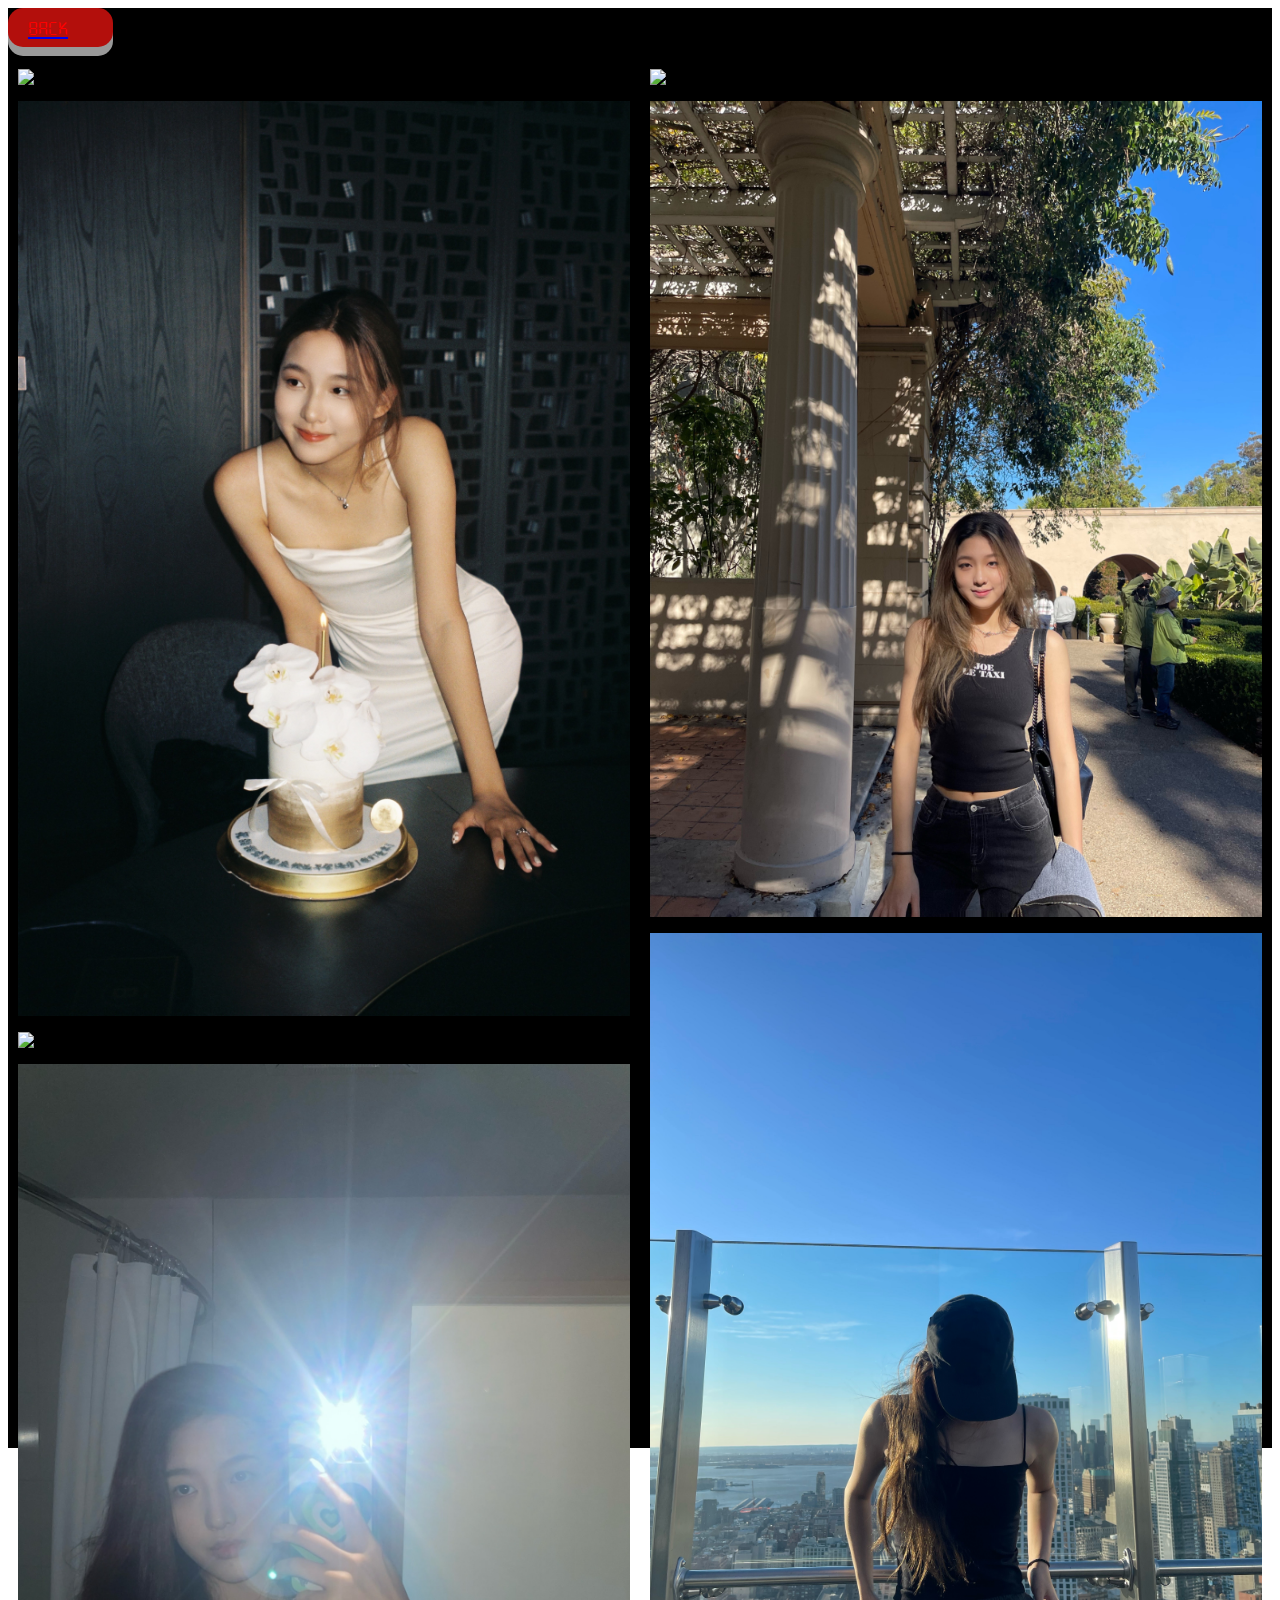
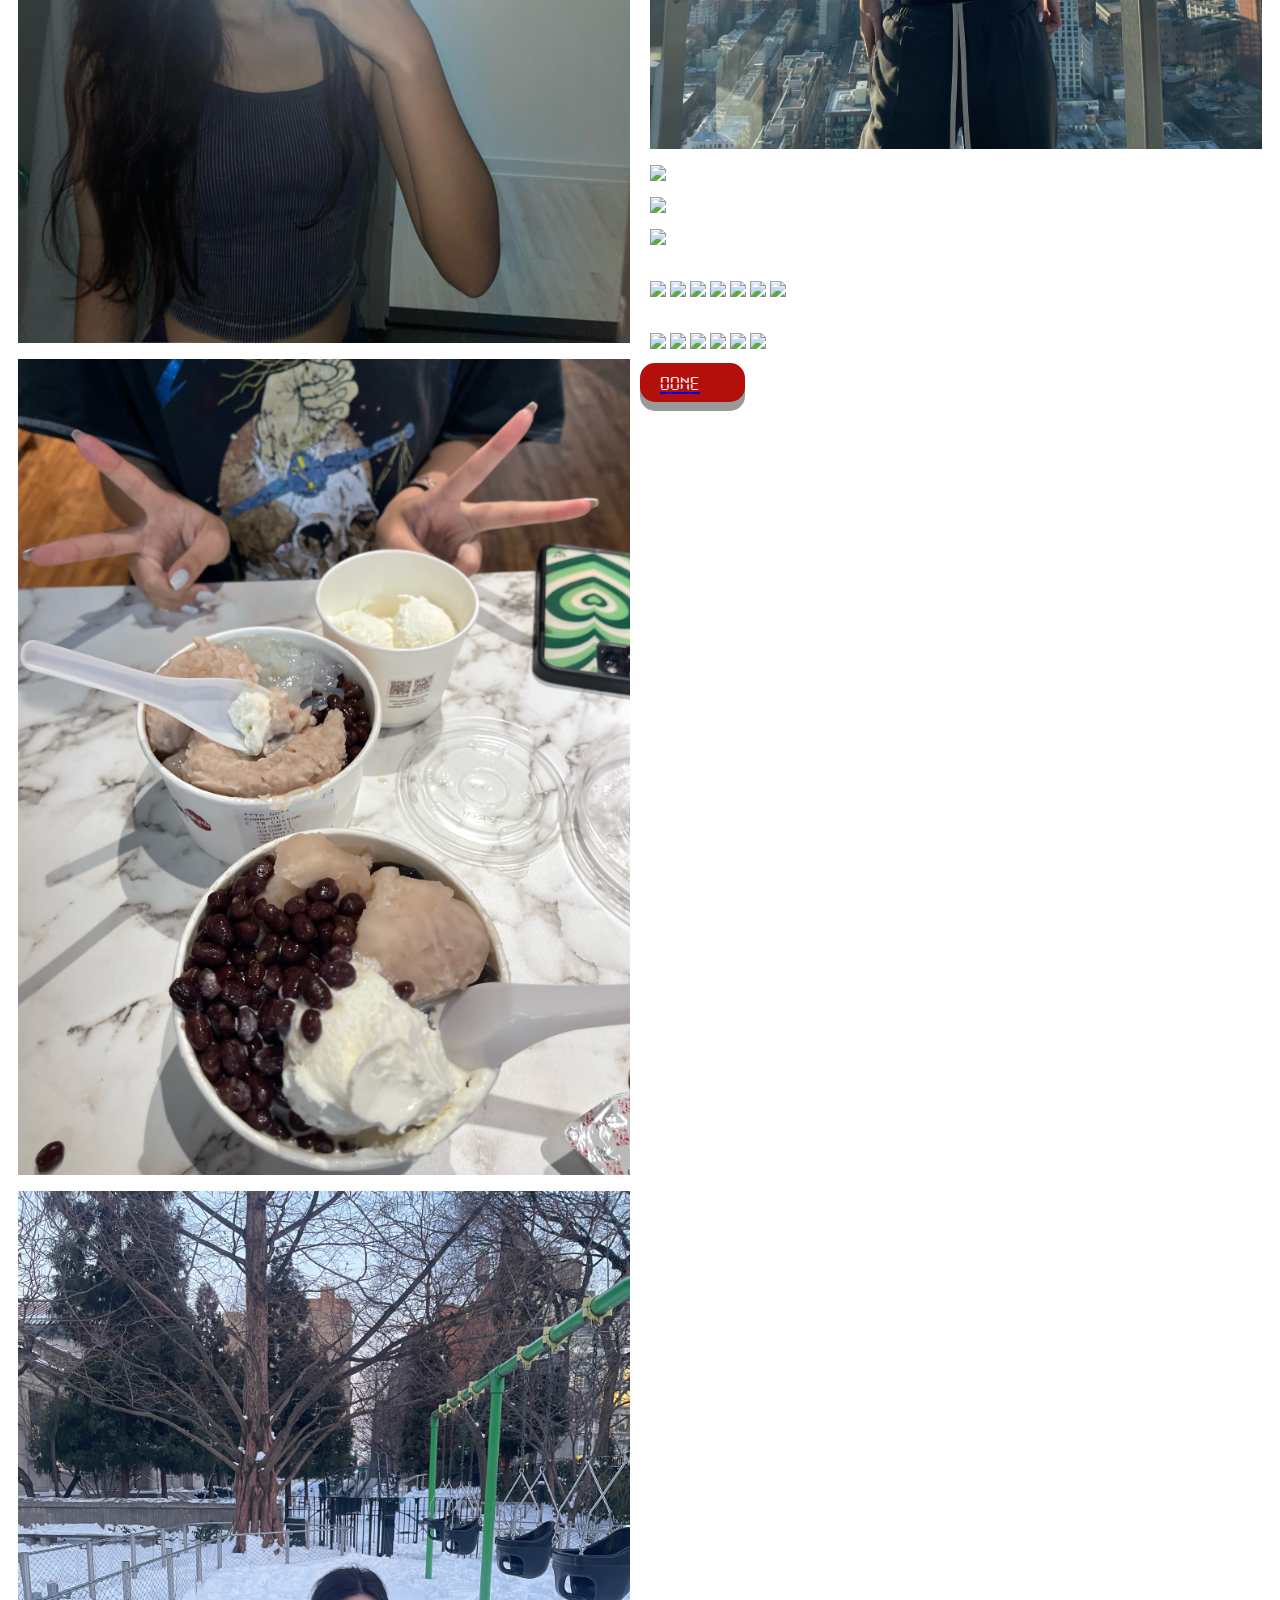
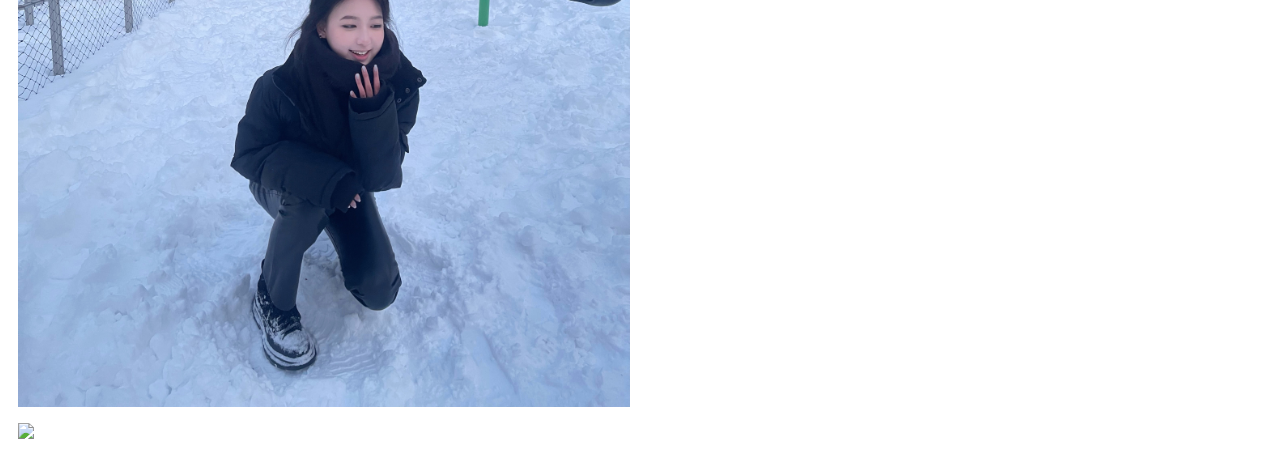
==== ins1.html @ 8c412cf4 "Add files via upload" ====
<!DOCTYPE html>
<html lang="en" dir="ltr">
  <head>
    <meta charset="utf-8">
    <title></title>
        <link rel="stylesheet" type="text/css" href="style.css">
  </head>
  <body>

    <div class="background1">
        <button class="button"><a href="ins.html"><p3>back</p3></button>
    <div class="row">
      <div class="column">

      <div class="container"><div class="zoomimg"><img src="1.jpg" style="width:100%"></div></div>
      <div class="container"><div class="zoomimg"><img src="2.jpg" style="width:100%"></div></div>
      <div class="container"><div class="zoomimg"><img src="3.jpg" style="width:100%"></div></div>
      <div class="container"><div class="zoomimg"><img src="4.jpg" style="width:100%"></div></div>
      <div class="container"><div class="zoomimg"><img src="5.jpg" style="width:100%"></div></div>
      <div class="container"><div class="zoomimg"><img src="6.jpg" style="width:100%"></div></div>
      <div class="container"><div class="zoomimg"><img src="7.jpg" style="width:100%"></div></div>
      </div>

      <div class="column">
      <div class="container"><div class="zoomimg"><img src="8.JPG" style="width:100%"></div></div>
      <div class="container"><div class="zoomimg"><img src="9.jpg" style="width:100%"></div></div>
      <div class="container"><div class="zoomimg"><img src="10.jpg" style="width:100%"></div></div>
      <div class="container"><div class="zoomimg"><img src="11.jpg" style="width:100%"></div></div>
      <div class="container"><div class="zoomimg"><img src="12.jpg" style="width:100%"></div></div>
      <div class="container"><div class="zoomimg"><img src="13.jpg" style="width:100%"></div></div>
      </div>

      <div class="column">

      <img src="14.jpg" style="width:100%">
      <img src="15.jpg" style="width:100%">
      <img src="16.jpg" style="width:100%">
      <img src=".jpg" style="width:100%">
      <img src=".jpg" style="width:100%">
      <img src=".jpg" style="width:100%">
      <img src=".jpg" style="width:100%">
      </div>

      <div class="column">

      <img src=".jpg" style="width:100%">
      <img src=".jpg" style="width:100%">
      <img src=".jpg" style="width:100%">
      <img src=".jpg" style="width:100%">
      <img src=".jpg" style="width:100%">
      <img src=".jpg" style="width:100%">

      </div>
      <button class="button"><a href="landing.html"><p2>done</p2></button>
    </div>

  </body>
</html>
---- style.css ----
.background{
  width: 100%;
  height: 100vh;
  background-color: black;
  background-position: center;
  background-repeat: no-repeat;
  position: relative;
  background-image: url(https://s-media-cache-ak0.pinimg.com/originals/7b/d3/92/7bd3921e16b7f06ddff37b9d6f07a10f.jpg);
  background-size: 100%;
}
.body{
  background-color:black;
}
.background2{
  width: 100%;
  height: 100vh;
  background-color: black;
  background-position: center;
  background-repeat: no-repeat;
  position: relative;
  background-size: 100%;
}


.background1{
  width: 100%;
  height: 160vh;
  position: relative;
  background-color: black;
  background-position: center;
  background-repeat: repeat-y;
  background-size: 100%;

}

.background3{
  width: 100%;
  height: 900px;
  position: relative;
  background-color: black;
  background-position: center;
  background-size: 100%;

}

@font-face {
  font-family: DS-DIGI;
  src: url(DS-DIGI.TTF);
}


.title {
  font-family: "DS-DIGI", serif;
  background-color: rgb(0,0,0);
  background-color: rgba(0,0,0, 0.0);
  color: white;
  font-size: 50px;
  position: relative;
  top: 50%;
  left: 50%;
  transform: translate(-50%, -50%);
  z-index: 2;
  width: 300px;
  padding: 20px;
  text-align: center;
}

.subtitle {
  display: flex;
  flex-direction: column;

  position:absolute;
  font-family: "DS-DIGI", serif;
  background-color: rgb(0,0,0);
  background-color: rgba(40,0,0, 0.3);
  color: white;
  font-size: 30px;
  top: 50%;
  left: 50%;
  transform: translate(-50%, -50%);
  width: 400px;
  padding: 20px;
}

.subtitle1 {
  display: flex;
  flex-direction: column;

  position:absolute;
  font-family: "DS-DIGI", serif;
  background-color: rgb(0,0,0);
  background-color: rgba(0,20,0, 0.4);
  color: white;
  font-size: 30px;
  top: 50%;
  left: 50%;
  transform: translate(-50%, -50%);
  width: 400px;
  padding: 20px;
}

.loc{
  display:flex;
  flex-direction: row;
  align-items: center;
  align-content: flex-end;
  padding-top: 20px;
  padding-bottom: 20px;
}

.p1{

}
*{
  box-sizing:border-box;
}

.icon {

  padding: 240px;
  display: flex;
  flex-direction: column;
  align-items: center;
}

.icon2 {
  background-color: black;
  padding: 200px;
  padd
  display: flex;
  flex-direction: column;
  align-items: center;
}

.container{
  overflow: hidden;
}

.zoomimg{
  width: 100%;
  height: 100%;
  transition: 1s;
}

.zoomimg:hover{
  transform: scale(1.3);
}

.close2 {
    position: absolute;
    font-family: 'Aquire';
    top: 3%;
    right: 3%;
    font-size: 2vmin;
    cursor: pointer;
}



* {
  box-sizing: border-box;
}

.column {
  float: left;
  width: 50%;
  padding: 10px;
}

.column img {
  margin-top: 12px;
}

/* Clear floats after the columns */
.row:after {
  content: "";
  display: table;
  clear: both;
}
p1 {
  text-align:left;
  font-size: 20px;
  line-height: 1.3;
  padding: 5px;
  margin-left: 00px;
  margin-right: 25px;
  margin-top: 20px;
  margin-bottom: 20px;
  color : white;
  border: 0px;
  border-color: #black;
  font-family: "DS-DIGI", serif;
}

p1 {background-color: #black;}

p1.alignleft{
  display: flex;
  text-align: left;
}

p1.alignright{
  display: flex;
  text-align: right;
}


p2 {
  text-align:left;
  font-size: 20px;
  line-height: 1.3;
  padding: 5px;
  margin-left: 00px;
  margin-right: 25px;
  margin-top: 200px;
  margin-bottom: 20px;
  color : white;
  border: 0px;
  border-color: #black;
  font-family: "DS-DIGI", serif;
}

p2 {background-color: #black;}

p2.alignleft{
  display: flex;
  text-align: left;
}

p2.alignright{
  display: flex;
  text-align: right;
}

p3 {
  text-align:left;
  font-size: 20px;
  line-height: 1.3;
  padding: 5px;
  margin-left: 00px;
  margin-right: 25px;
  margin-top: 20px;
  margin-bottom: 20px;
  color : red;
  border: 0px;
  border-color: #black;
  font-family: "DS-DIGI", serif;
}

p3 {background-color: #black;}

p3.alignleft{
  display: flex;
  text-align: left;
}

p3.alignright{
  display: flex;
  text-align: right;
}

p {
  text-align:left;
  font-size: 20px;
  line-height: 1.3;
  padding: 20px;
  margin-left: 1005px;
  margin-right: 215px;
  margin-top: 20px;
  margin-bottom: 20px;
  color : white;
  border: 10px;
  border-color: #black;
  font-family: "DS-DIGI", serif;
}

p {background-color: #black;}

p.alignleft{
  display: flex;
  text-align: left;
}

p.alignright{
  display: flex;
  text






  -align: right;
}


.hide {
  display: none;
}

.myDIV:hover + .hide {
  display: block;
  color: red;
}

.button {
  padding: 5px 15px;
  font-size: 24px;
  text-align: center;
  cursor: pointer;
  outline: none;
  color: white;
  background-color: #b30f0c;
  border: none;
  border-radius: 15px;
  box-shadow: 0 9px #999;
}

.button:hover {background-color: #3e8e41}

.button:active {
  background-color: #white;
  box-shadow: 0 7px #666;
  transform: translateY(4px);
}


p4 {
  text-align:center;
  font-size: 20px;
  line-height: 1.3;
  padding: 5px;
  margin-left: 10px;
  margin-right: 25px;
  margin-top: 50px;
  margin-bottom: 20px;
  color : yellow;
  border: 0px;
  border-color: #black;
  font-family: "DS-DIGI", serif;
}

p4 {background-color: #black;}

p4.alignleft{
  display: flex;
  text-align: left;
}

p4.alignright{
  display: flex;
  text-align: right;
}



p5 {
  text-align:center;
  font-size: 40px;
  line-height: 1.3;
  padding: 0px;
  margin-left: -40px;
  margin-right: 25px;
  margin-top: 50px;
  margin-bottom: 20px;
  color : white;
  border: 10px;
  border-color: #black;
  font-family: "DS-DIGI", serif;
}

p5 {background-color: #black;}

p5.alignleft{
  display: flex;
  text-align: left;
}

p5.alignright{
  display: flex;
  text-align: right;
}
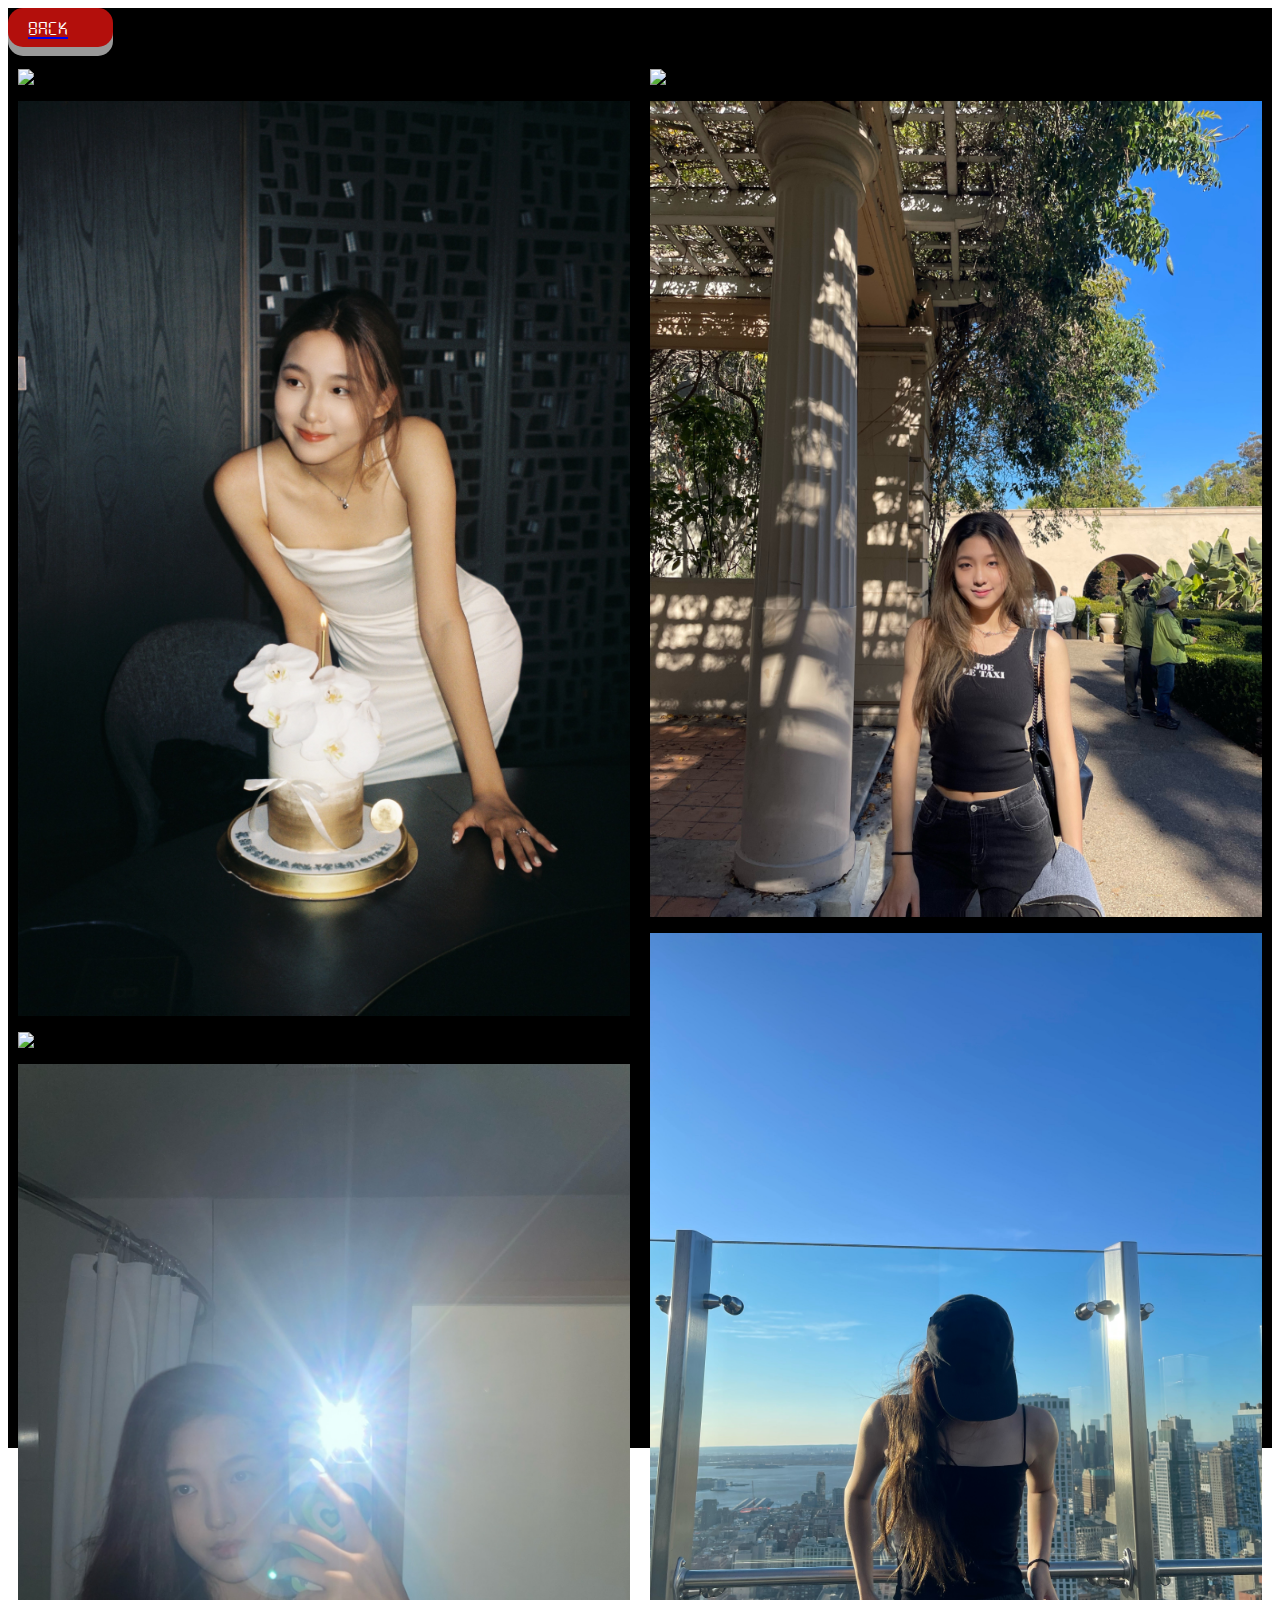
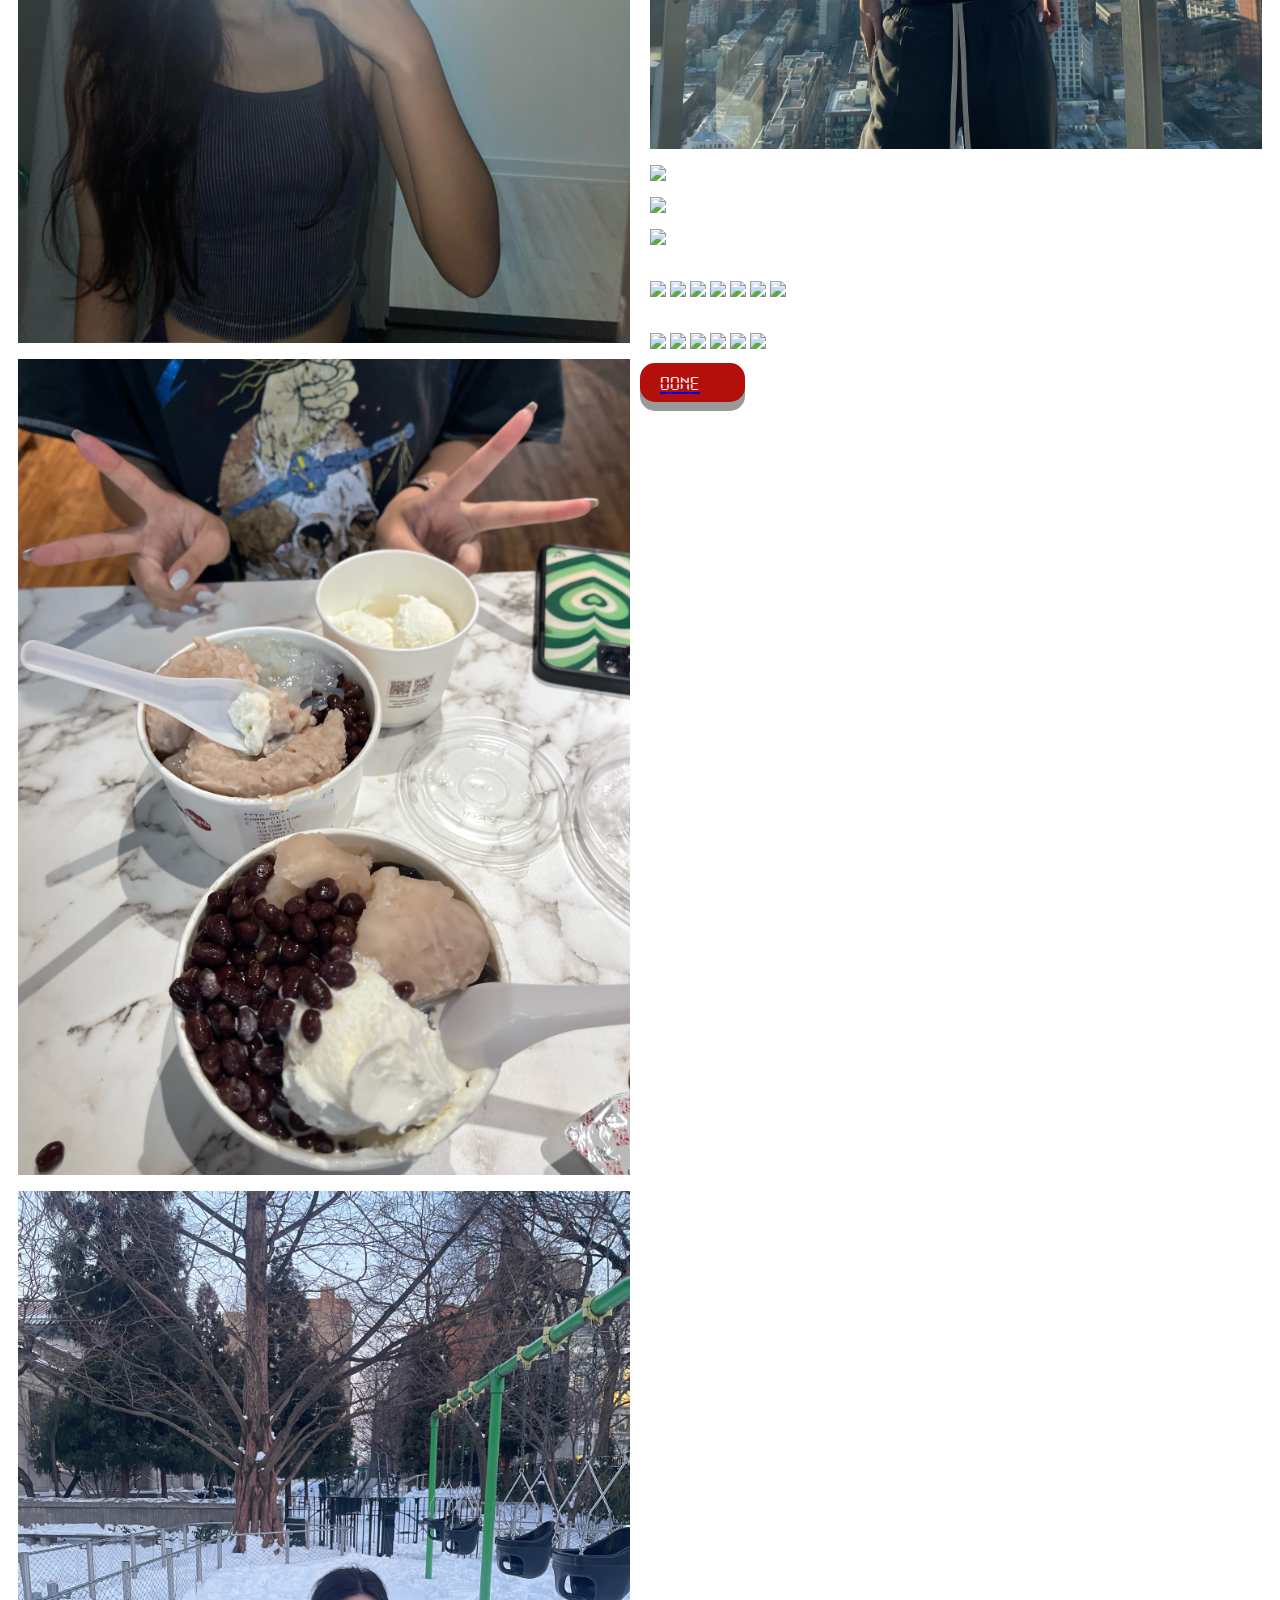
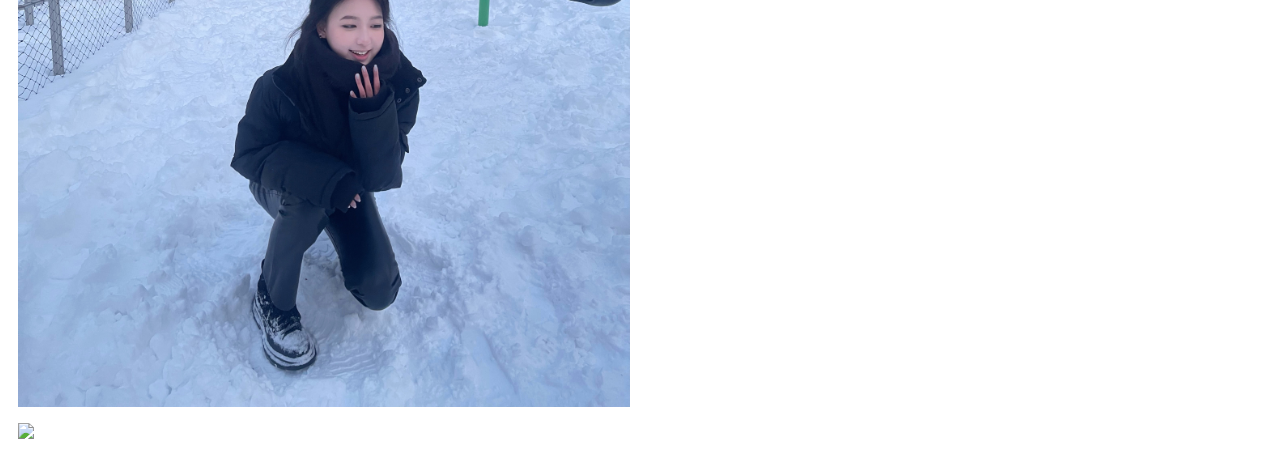
==== commit 2aa0d6a0: "Update ins1.html" ====
--- a/ins1.html
+++ b/ins1.html
@@ -8,7 +8,7 @@
   <body>
 
     <div class="background1">
-        <button class="button"><a href="ins.html"><p3>back</p3></button>
+        <button class="button"><a href="ins.html"><p2>back</p2></button>
     <div class="row">
       <div class="column">
 
--- a/style.css
+++ b/style.css
@@ -212,7 +212,7 @@
   padding: 5px;
   margin-left: 00px;
   margin-right: 25px;
-  margin-top: 200px;
+  margin-top: 30px;
   margin-bottom: 20px;
   color : white;
   border: 0px;
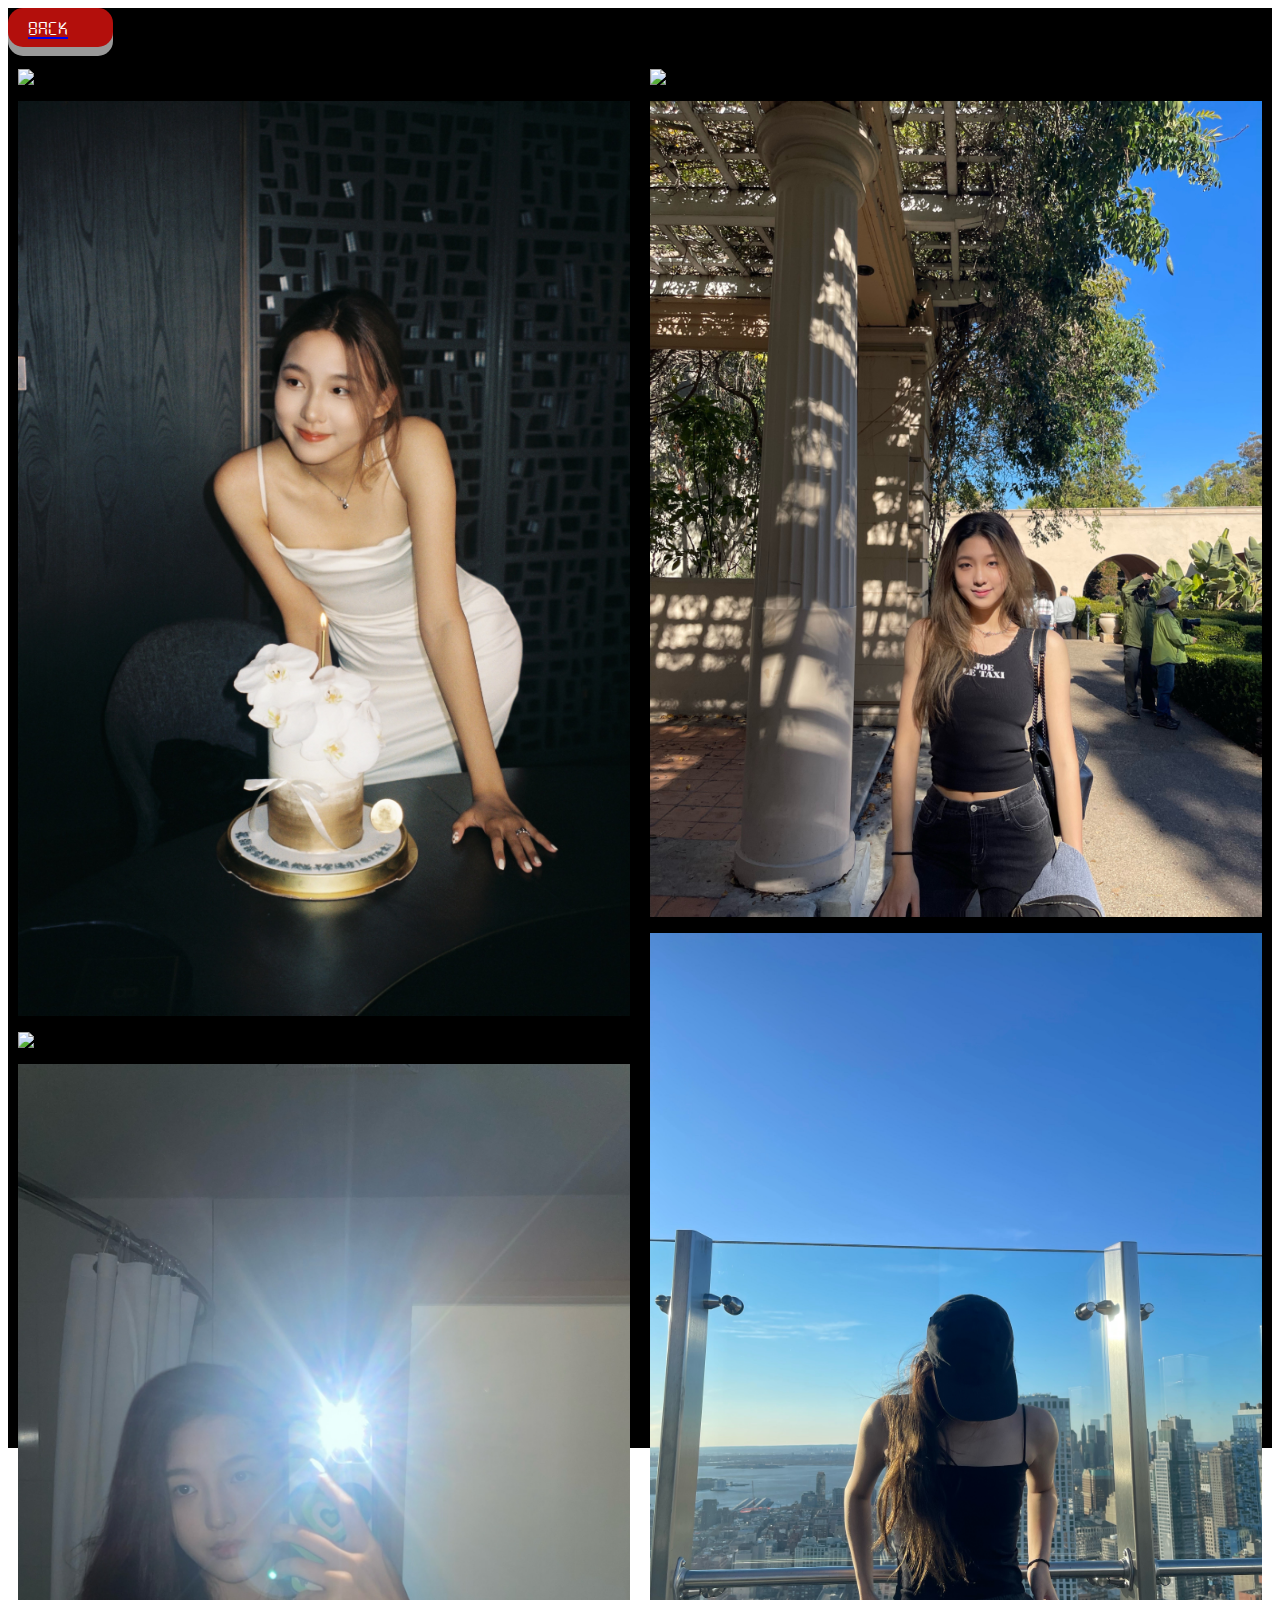
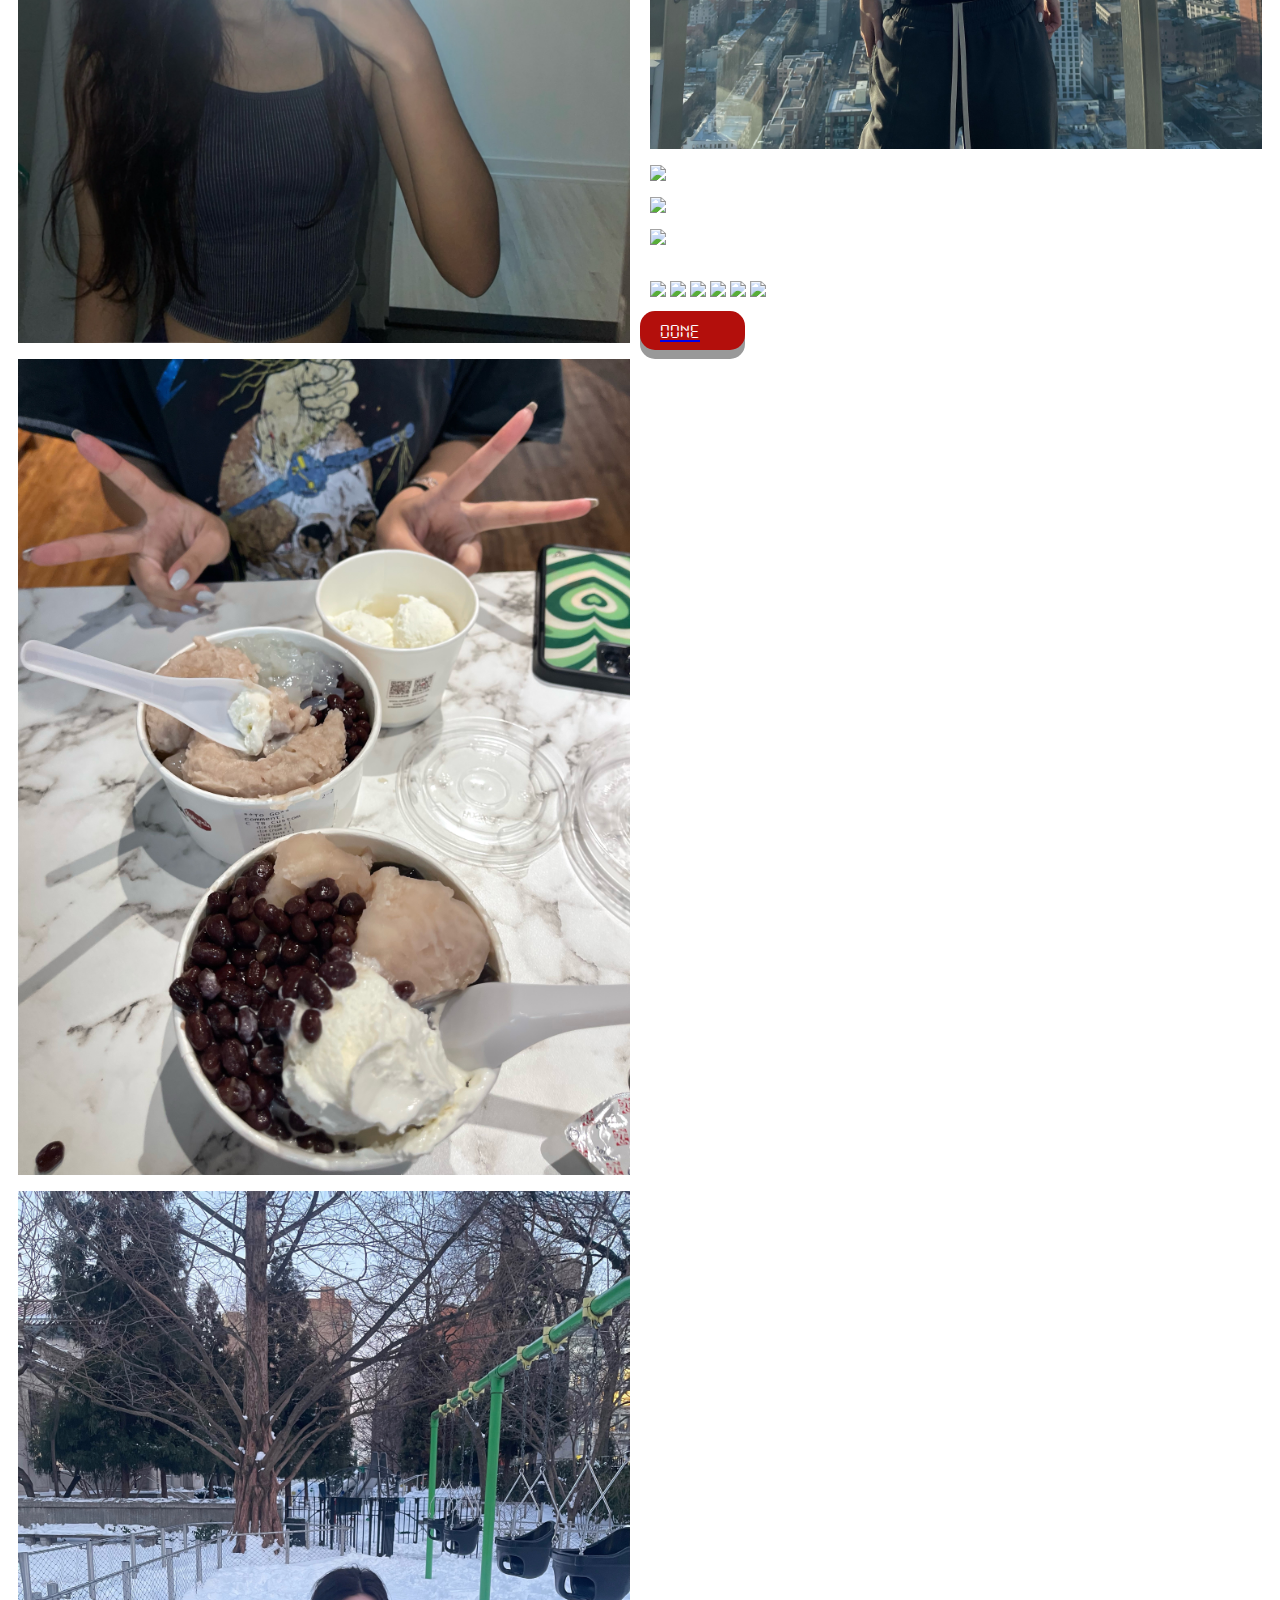
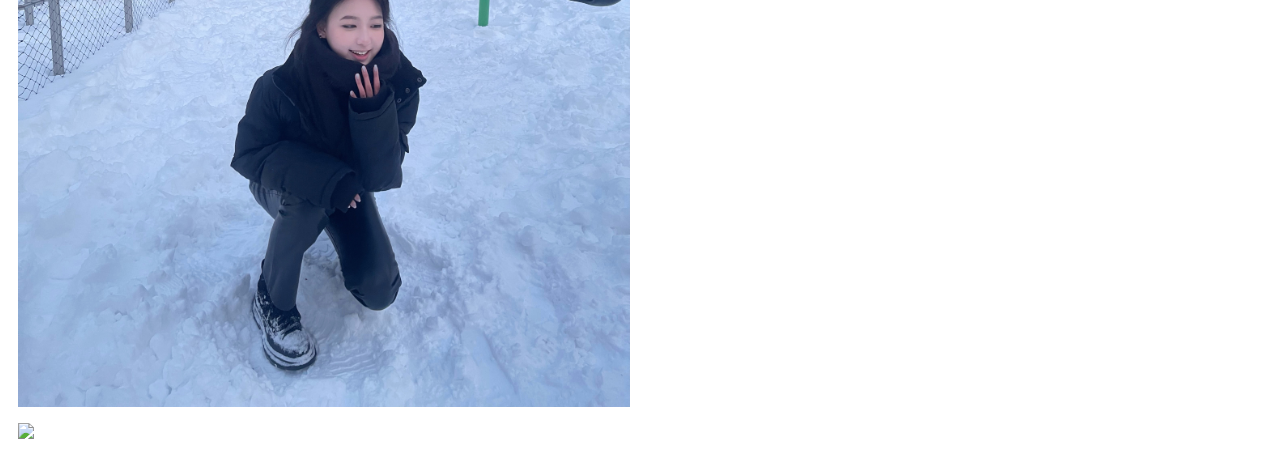
==== commit d588a7d1: "Update ins1.html" ====
--- a/ins1.html
+++ b/ins1.html
@@ -38,18 +38,6 @@
       <img src=".jpg" style="width:100%">
       <img src=".jpg" style="width:100%">
       <img src=".jpg" style="width:100%">
-      <img src=".jpg" style="width:100%">
-      </div>
-
-      <div class="column">
-
-      <img src=".jpg" style="width:100%">
-      <img src=".jpg" style="width:100%">
-      <img src=".jpg" style="width:100%">
-      <img src=".jpg" style="width:100%">
-      <img src=".jpg" style="width:100%">
-      <img src=".jpg" style="width:100%">
-
       </div>
       <button class="button"><a href="landing.html"><p2>done</p2></button>
     </div>
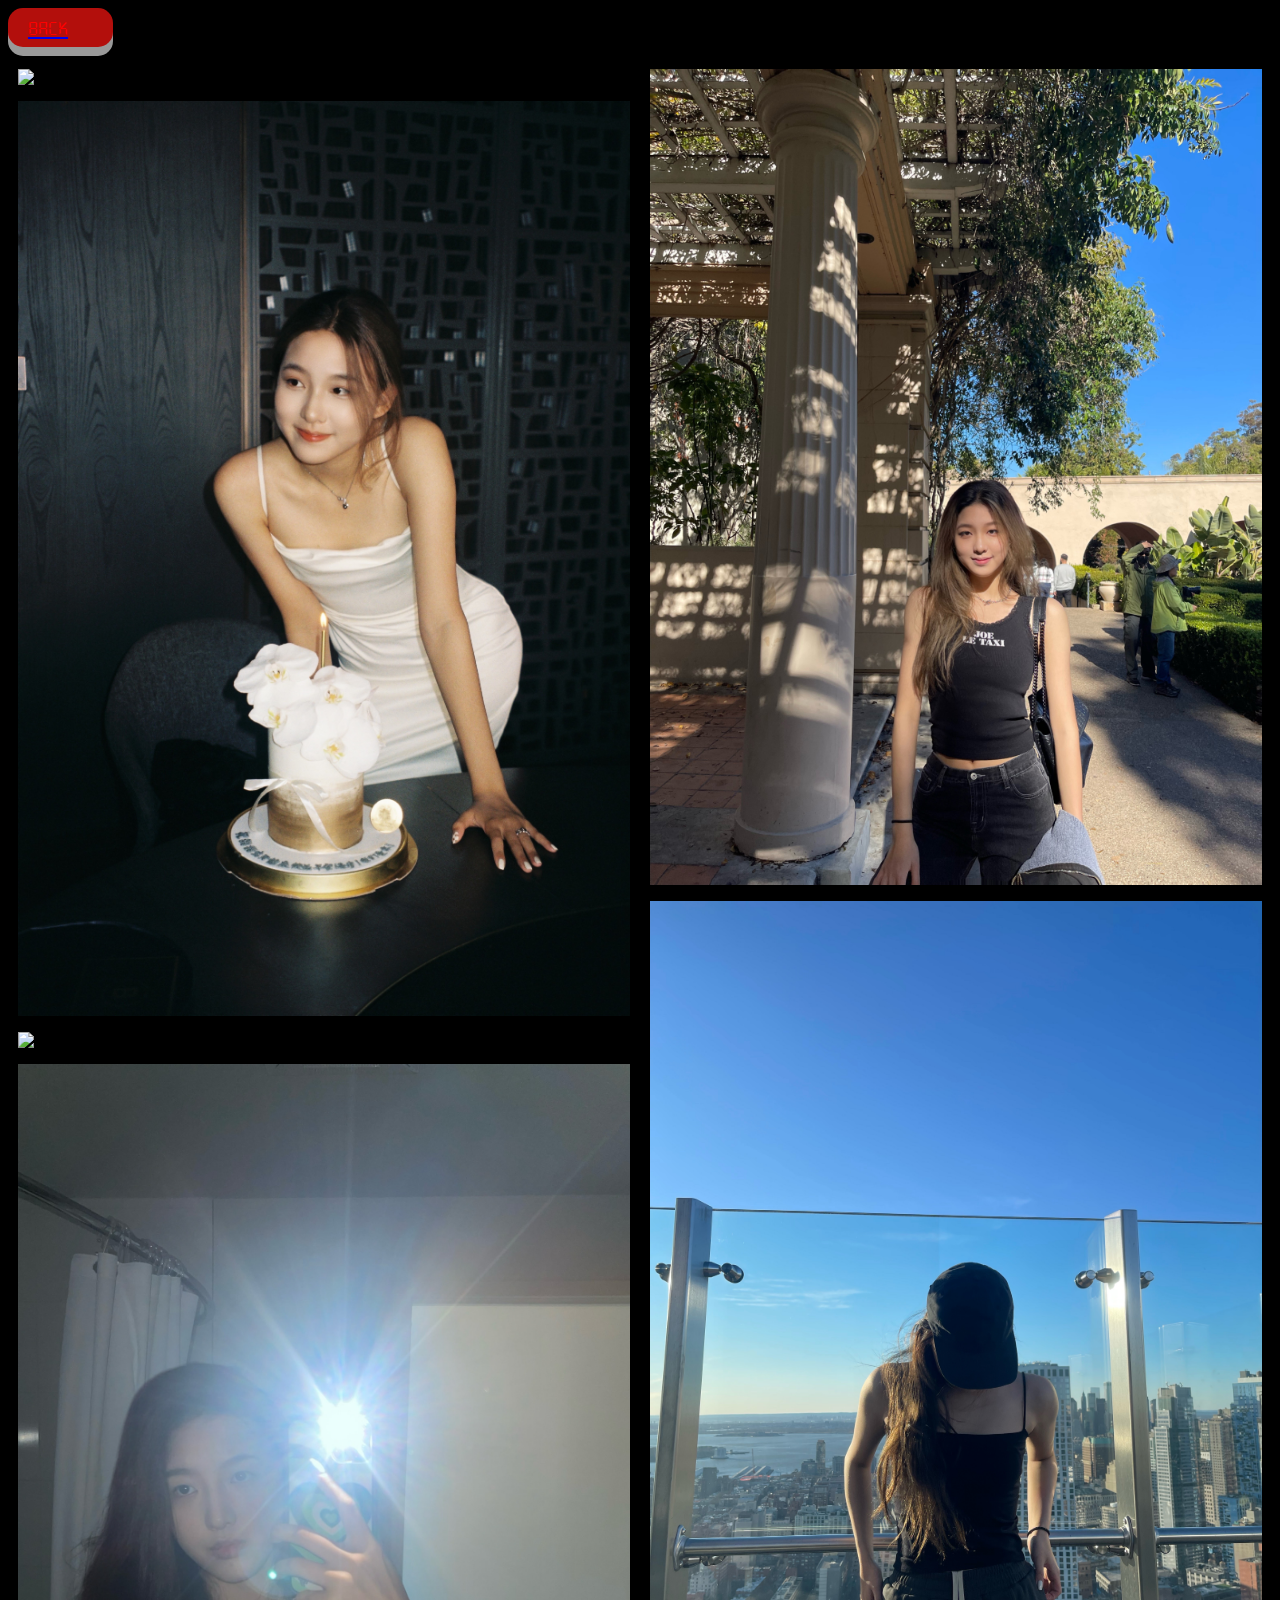
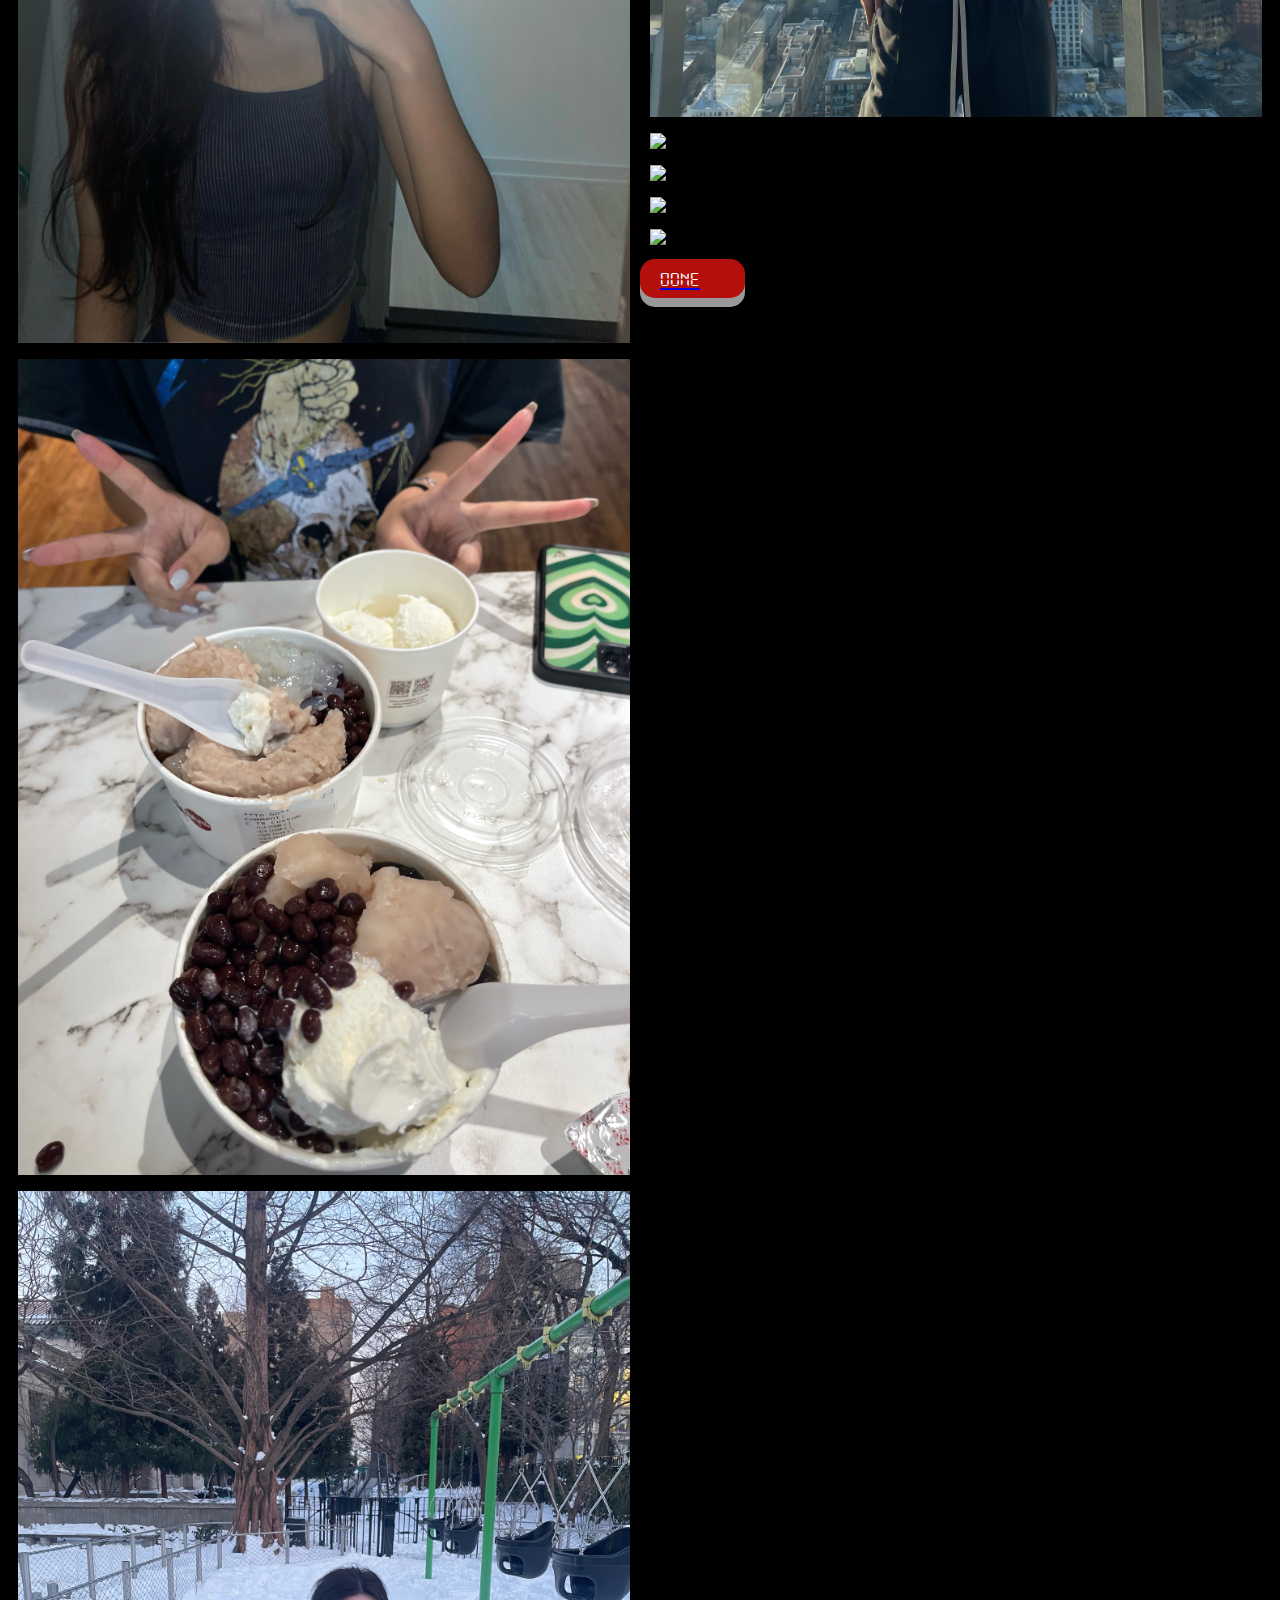
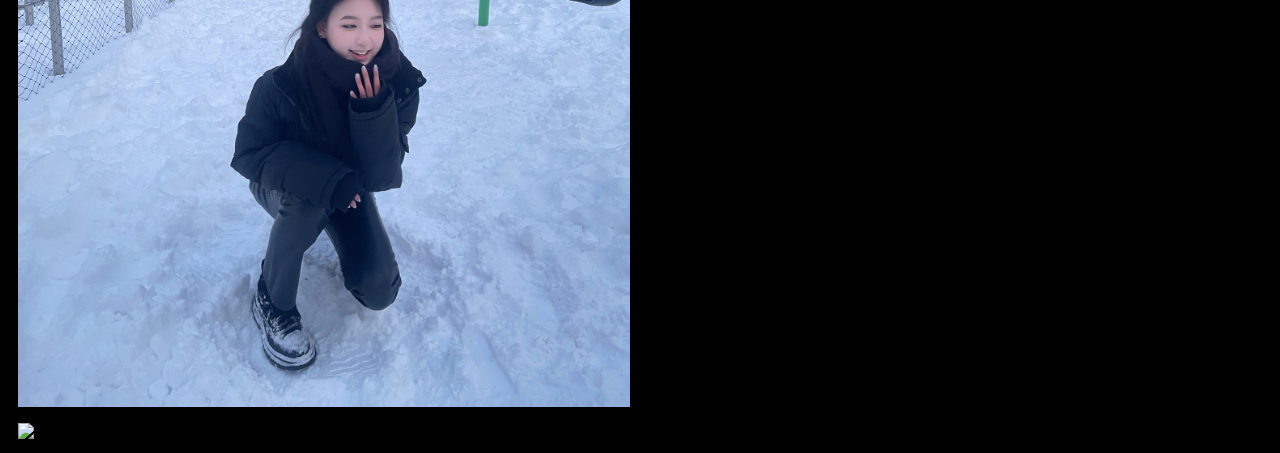
==== commit 613cfdbe: "Update ins1.html" ====
--- a/ins1.html
+++ b/ins1.html
@@ -8,13 +8,13 @@
   <body>
 
     <div class="background1">
-        <button class="button"><a href="ins.html"><p2>back</p2></button>
+        <button class="button"><a href="ins.html"><p3>back</p3></button>
     <div class="row">
       <div class="column">
 
-      <div class="container"><div class="zoomimg"><img src="1.jpg" style="width:100%"></div></div>
+      <div class="container"><div class="zoomimg"><img src="IMG_2288.jpeg" style="width:100%"></div></div>
       <div class="container"><div class="zoomimg"><img src="2.jpg" style="width:100%"></div></div>
-      <div class="container"><div class="zoomimg"><img src="3.jpg" style="width:100%"></div></div>
+      <div class="container"><div class="zoomimg"><img src="IMG_9780.jpeg" style="width:100%"></div></div>
       <div class="container"><div class="zoomimg"><img src="4.jpg" style="width:100%"></div></div>
       <div class="container"><div class="zoomimg"><img src="5.jpg" style="width:100%"></div></div>
       <div class="container"><div class="zoomimg"><img src="6.jpg" style="width:100%"></div></div>
@@ -22,25 +22,19 @@
       </div>
 
       <div class="column">
-      <div class="container"><div class="zoomimg"><img src="8.JPG" style="width:100%"></div></div>
       <div class="container"><div class="zoomimg"><img src="9.jpg" style="width:100%"></div></div>
       <div class="container"><div class="zoomimg"><img src="10.jpg" style="width:100%"></div></div>
-      <div class="container"><div class="zoomimg"><img src="11.jpg" style="width:100%"></div></div>
-      <div class="container"><div class="zoomimg"><img src="12.jpg" style="width:100%"></div></div>
-      <div class="container"><div class="zoomimg"><img src="13.jpg" style="width:100%"></div></div>
+      <div class="container"><div class="zoomimg"><img src="IMG_2336.jpeg" style="width:100%"></div></div>
+      <div class="container"><div class="zoomimg"><img src="IMG_2404.jpeg" style="width:100%"></div></div>
+      <div class="container"><div class="zoomimg"><img src="IMG_3023.jpeg" style="width:100%"></div></div>
+      <div class="container"><div class="zoomimg"><img src="IMG_4414.JPG" style="width:100%"></div></div>
       </div>
 
-      <div class="column">
 
-      <img src="14.jpg" style="width:100%">
-      <img src="15.jpg" style="width:100%">
-      <img src="16.jpg" style="width:100%">
-      <img src=".jpg" style="width:100%">
-      <img src=".jpg" style="width:100%">
-      <img src=".jpg" style="width:100%">
-      </div>
       <button class="button"><a href="landing.html"><p2>done</p2></button>
     </div>
+  </div>
 
   </body>
 </html>
+
--- a/style.css
+++ b/style.css
@@ -8,7 +8,7 @@
   background-image: url(https://s-media-cache-ak0.pinimg.com/originals/7b/d3/92/7bd3921e16b7f06ddff37b9d6f07a10f.jpg);
   background-size: 100%;
 }
-.body{
+body{
   background-color:black;
 }
 .background2{
